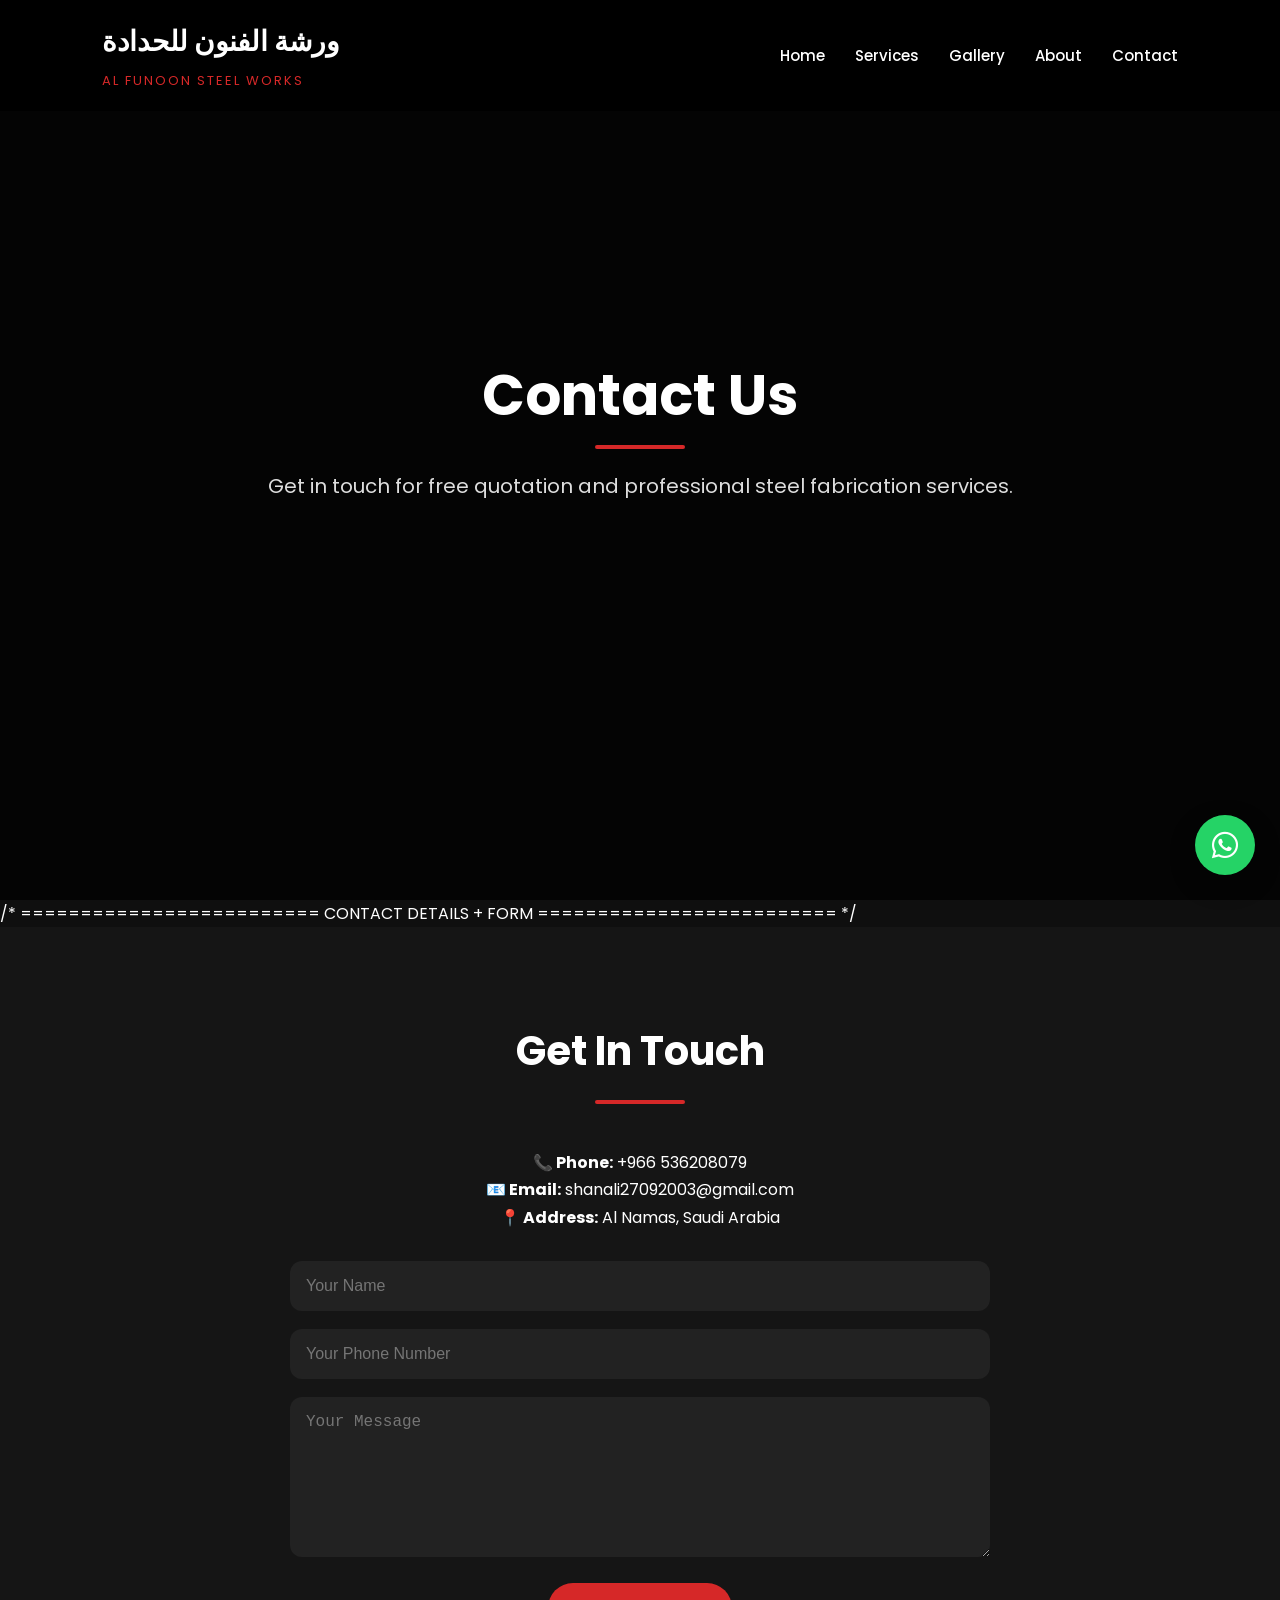
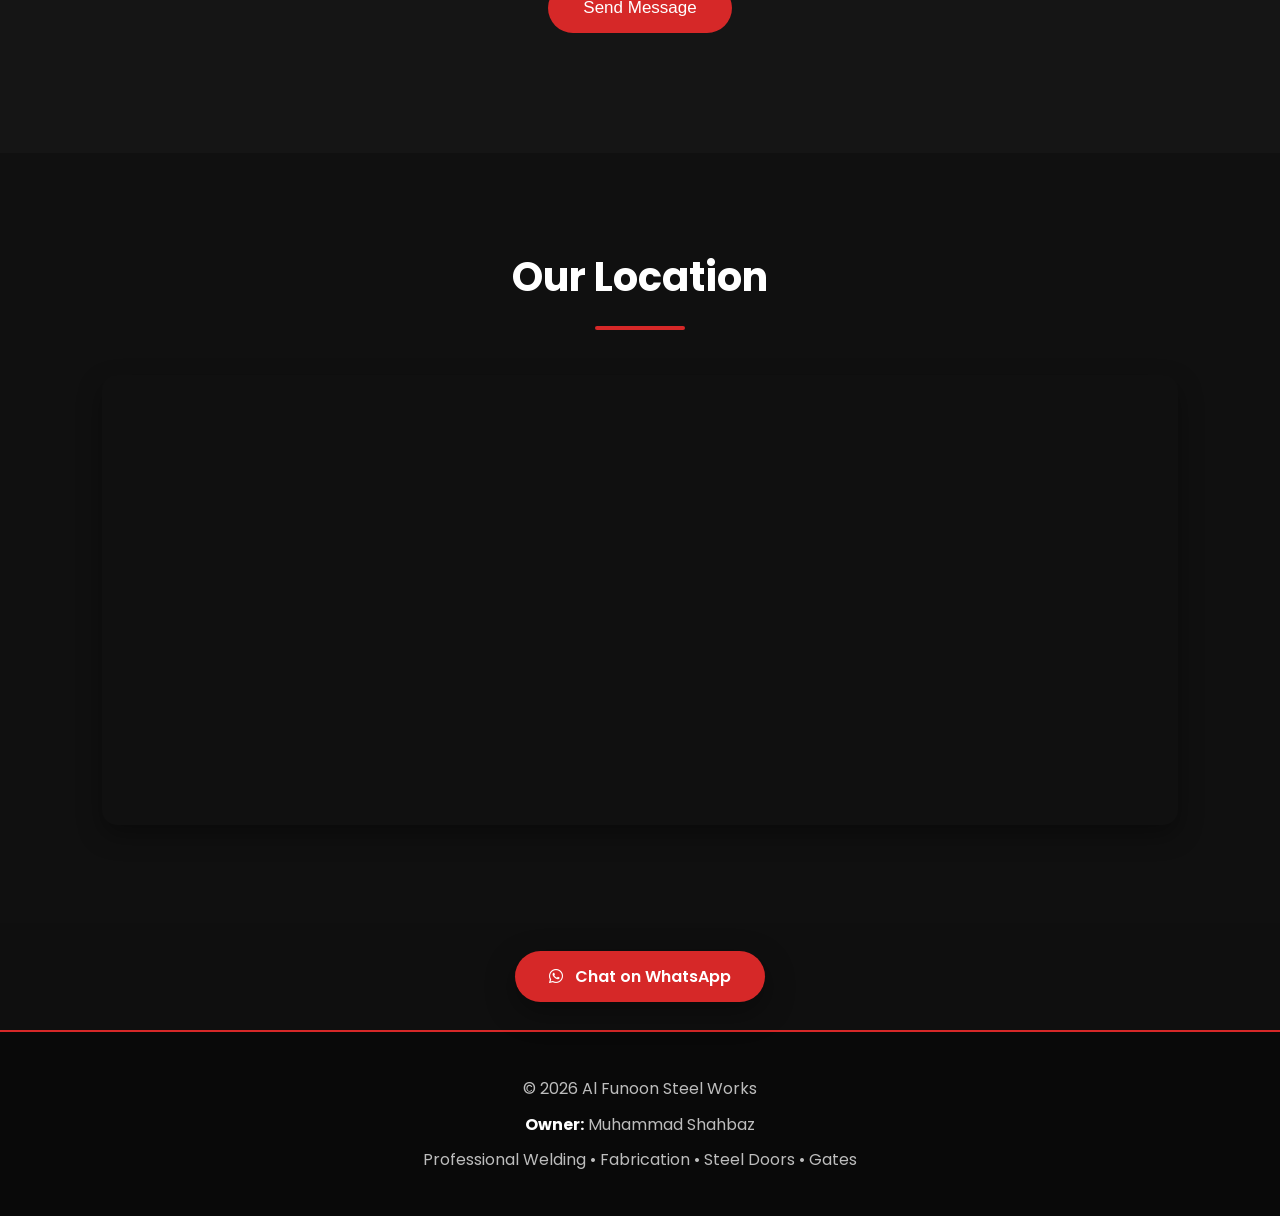
==== contact.html @ 9cab4fa5 "Add contact.html for contact page layout This file contains the HTML structure for the contact page," ====
<!DOCTYPE html>
<html lang="en">

<head>

<meta charset="UTF-8">
<meta http-equiv="X-UA-Compatible" content="IE=edge">
<meta name="viewport" content="width=device-width, initial-scale=1.0">

<title>Contact Us | Al Funoon Steel Works</title>

<meta name="description"
content="Contact Al Funoon Steel Works for steel doors, gates, welding and fabrication services in Saudi Arabia.">

<link rel="stylesheet" href="style.css">

<link rel="preconnect" href="https://fonts.googleapis.com">
<link rel="preconnect" href="https://fonts.gstatic.com" crossorigin>

<link href="https://fonts.googleapis.com/css2?family=Poppins:wght@300;400;500;600;700&display=swap" rel="stylesheet">

<link rel="stylesheet"
href="https://cdnjs.cloudflare.com/ajax/libs/font-awesome/6.6.0/css/all.min.css">

</head>

<body>

<!-- ================= HEADER ================= -->

<header>

<div class="logo">

<h1>ورشة الفنون للحدادة</h1>

<span>AL FUNOON STEEL WORKS</span>

</div>

<nav>

<ul>

<li><a href="index.html">Home</a></li>

<li><a href="services.html">Services</a></li>

<li><a href="gallery.html">Gallery</a></li>

<li><a href="about.html">About</a></li>

<li><a href="contact.html" class="active">Contact</a></li>

</ul>

</nav>

</header>

<!-- ================= HERO ================= -->

<section class="hero">

<div class="hero-content">

<h2>Contact Us</h2>

<p>
Get in touch for free quotation and professional steel fabrication services.
</p>

</div>

</section>/* =========================
   CONTACT DETAILS + FORM
========================= */

<section id="contact">

    <h2>Get In Touch</h2>

    <p><strong>📞 Phone:</strong> +966 536208079</p>
    <p><strong>📧 Email:</strong> shanali27092003@gmail.com</p>
    <p><strong>📍 Address:</strong> Al Namas, Saudi Arabia</p>

    <form id="contactForm" class="contact-form">

        <input type="text" id="name" placeholder="Your Name" required>

        <input type="tel" id="phone" placeholder="Your Phone Number" required>

        <textarea id="message" placeholder="Your Message" required></textarea>

        <button type="submit">Send Message</button>

    </form>

</section>

<!-- ========================= -->
<!-- GOOGLE MAP -->
<!-- ========================= -->

<section id="location">

    <h2>Our Location</h2>

    <iframe
        src="https://www.google.com/maps?q=Al+Namas+Saudi+Arabia&output=embed"
        width="100%"
        height="450"
        style="border:0;border-radius:15px;"
        loading="lazy">
    </iframe>

</section>

<!-- ========================= -->
<!-- WHATSAPP BUTTON -->
<!-- ========================= -->

<div style="text-align:center; margin:40px 0;">

    <a href="https://wa.me/966536208079"
       target="_blank"
       class="btn">

        <i class="fa-brands fa-whatsapp"></i>
        Chat on WhatsApp

    </a>

</div>

<!-- ========================= -->
<!-- FOOTER -->
<!-- ========================= -->

<footer>

    <p>&copy; <span id="year"></span> Al Funoon Steel Works</p>

    <p><strong>Owner:</strong> Muhammad Shahbaz</p>

    <p>Professional Welding • Fabrication • Steel Doors • Gates</p>

</footer>

<script src="script.js"></script>

</body>
</html>
---- style.css ----
/*=========================================
 AL FUNOON STEEL WORKS
 STYLE.CSS PART 1
 Reset • Variables • Loader • Header • Hero
=========================================*/

/* Google Font */
@import url('https://fonts.googleapis.com/css2?family=Poppins:wght@300;400;500;600;700;800&display=swap');

/* Reset */
*{
    margin:0;
    padding:0;
    box-sizing:border-box;
    scroll-behavior:smooth;
}

:root{
    --primary:#d62828;
    --secondary:#111111;
    --dark:#0a0a0a;
    --light:#ffffff;
    --gray:#bdbdbd;
    --bg:#161616;
    --card:#202020;
    --shadow:0 10px 30px rgba(0,0,0,.35);
    --radius:14px;
}

body{
    font-family:'Poppins',sans-serif;
    background:#0f0f0f;
    color:#fff;
    overflow-x:hidden;
    line-height:1.7;
}

/* Scroll Bar */

::-webkit-scrollbar{
    width:10px;
}

::-webkit-scrollbar-track{
    background:#111;
}

::-webkit-scrollbar-thumb{
    background:var(--primary);
    border-radius:20px;
}

::-webkit-scrollbar-thumb:hover{
    background:#ff3b3b;
}

/* Links */

a{
    text-decoration:none;
    color:#fff;
}

/* Images */

img{
    max-width:100%;
    display:block;
}

/* Sections */

section{
    padding:90px 8%;
}

/* Loader */

#loader{
    position:fixed;
    inset:0;
    background:#000;
    display:flex;
    justify-content:center;
    align-items:center;
    z-index:99999;
}

.loader-circle{
    width:75px;
    height:75px;
    border:6px solid #333;
    border-top:6px solid var(--primary);
    border-radius:50%;
    animation:spin 1s linear infinite;
}

@keyframes spin{
    100%{
        transform:rotate(360deg);
    }
}

/* Header */

header{
    position:fixed;
    top:0;
    left:0;
    width:100%;
    padding:18px 8%;
    background:rgba(0,0,0,.80);
    backdrop-filter:blur(12px);
    display:flex;
    justify-content:space-between;
    align-items:center;
    z-index:999;
    transition:.4s;
}

.logo h1{
    color:#fff;
    font-size:28px;
    font-weight:700;
}

.logo span{
    color:var(--primary);
    font-size:13px;
    letter-spacing:2px;
}

/* Navigation */

nav ul{
    display:flex;
    list-style:none;
    gap:30px;
}

nav ul li a{
    font-size:15px;
    font-weight:500;
    transition:.3s;
    position:relative;
}

nav ul li a:hover,
nav ul li a.active{
    color:var(--primary);
}

nav ul li a::after{
    content:"";
    position:absolute;
    width:0;
    height:2px;
    background:var(--primary);
    left:0;
    bottom:-6px;
    transition:.3s;
}

nav ul li a:hover::after{
    width:100%;
}

/* Hero */

.hero{
    min-height:100vh;
    display:flex;
    justify-content:center;
    align-items:center;
    text-align:center;
    background:
    linear-gradient(rgba(0,0,0,.75),rgba(0,0,0,.75)),
    url("images/workshop.jpg") center/cover no-repeat;
}

.hero-content{
    max-width:850px;
}

.hero h2{
    font-size:56px;
    margin-bottom:20px;
    line-height:1.2;
}

.hero p{
    font-size:20px;
    color:#ddd;
    margin-bottom:35px;
}

/* Buttons */

.hero-buttons{
    display:flex;
    justify-content:center;
    gap:18px;
    flex-wrap:wrap;
}

.btn{
    padding:14px 34px;
    background:var(--primary);
    color:#fff;
    border-radius:50px;
    font-weight:600;
    transition:.35s;
    box-shadow:var(--shadow);
}

.btn:hover{
    background:#fff;
    color:#111;
    transform:translateY(-5px);
}

.btn i{
    margin-right:8px;
}/*=========================================
 AL FUNOON STEEL WORKS
 STYLE.CSS PART 2
 Slider • About • Statistics • Services
=========================================*/

/* ========= IMAGE SLIDER ========= */

.slider{
    width:100%;
    padding:60px 8%;
    display:flex;
    gap:20px;
    overflow-x:auto;
    scroll-behavior:smooth;
}

.slider::-webkit-scrollbar{
    display:none;
}

.slide{
    min-width:320px;
    height:230px;
    border-radius:18px;
    overflow:hidden;
    box-shadow:0 15px 35px rgba(0,0,0,.45);
    transition:.4s;
    background:#1c1c1c;
}

.slide:hover{
    transform:translateY(-10px) scale(1.03);
}

.slide img{
    width:100%;
    height:100%;
    object-fit:cover;
    transition:.5s;
}

.slide:hover img{
    transform:scale(1.08);
}

/* ========= ABOUT ========= */

#about{
    background:#141414;
    text-align:center;
}

#about h2{
    font-size:38px;
    color:#d62828;
    margin-bottom:25px;
}

#about p{
    max-width:900px;
    margin:auto;
    color:#ddd;
    font-size:17px;
    line-height:1.9;
}

/* ========= QUICK CONTACT ========= */

.quick-contact{
    display:grid;
    grid-template-columns:repeat(auto-fit,minmax(240px,1fr));
    gap:25px;
    background:#101010;
}

.feature-box{
    background:#1f1f1f;
    padding:35px 25px;
    border-radius:15px;
    text-align:center;
    transition:.35s;
    border:1px solid rgba(255,255,255,.06);
}

.feature-box:hover{
    transform:translateY(-8px);
    border-color:#d62828;
}

.feature-box i{
    font-size:42px;
    color:#d62828;
    margin-bottom:18px;
}

.feature-box h3{
    margin-bottom:10px;
    font-size:22px;
}

.feature-box p{
    color:#cfcfcf;
}

/* ========= STATISTICS ========= */

.statistics{
    display:grid;
    grid-template-columns:repeat(auto-fit,minmax(220px,1fr));
    gap:25px;
    background:#181818;
}

.statistics .card{
    background:#222;
    padding:35px;
    border-radius:16px;
    text-align:center;
    transition:.35s;
    box-shadow:0 10px 30px rgba(0,0,0,.30);
}

.statistics .card:hover{
    transform:translateY(-10px);
    background:#d62828;
}

.statistics h2{
    font-size:42px;
    margin-bottom:12px;
}

.statistics p{
    font-size:17px;
}

/* ========= SERVICES ========= */

.services{
    display:grid;
    grid-template-columns:repeat(auto-fit,minmax(280px,1fr));
    gap:28px;
    margin-top:40px;
}

.services .card{
    background:#1c1c1c;
    padding:35px 25px;
    border-radius:18px;
    text-align:center;
    transition:.4s;
    border:1px solid rgba(255,255,255,.08);
}

.services .card:hover{
    transform:translateY(-12px);
    border-color:#d62828;
    box-shadow:0 18px 35px rgba(0,0,0,.35);
}

.services .card i{
    color:#d62828;
    margin-bottom:18px;
}

.services .card h3{
    font-size:24px;
    margin-bottom:15px;
}

.services .card p{
    color:#d0d0d0;
    font-size:15px;
    line-height:1.8;
}

/* ========= HEADINGS ========= */

section h2{
    text-align:center;
    font-size:40px;
    margin-bottom:45px;
    color:#fff;
    position:relative;
}

section h2::after{
    content:"";
    width:90px;
    height:4px;
    background:#d62828;
    display:block;
    margin:15px auto 0;
    border-radius:10px;
}

/* ========= HIDDEN ANIMATION ========= */

.hidden{
    opacity:0;
    transform:translateY(50px);
    transition:all .8s ease;
}

.show{
    opacity:1;
    transform:translateY(0);
}/*=========================================
 AL FUNOON STEEL WORKS
 STYLE.CSS PART 3
 Reviews • FAQ • Contact • Map • Footer
=========================================*/

/* ========= REVIEWS ========= */

#reviews{
    background:#121212;
}

#reviews .services{
    display:grid;
    grid-template-columns:repeat(auto-fit,minmax(280px,1fr));
    gap:25px;
}

#reviews .card{
    background:#1d1d1d;
    padding:30px;
    border-radius:18px;
    text-align:center;
    transition:.35s;
    border:1px solid rgba(255,255,255,.08);
}

#reviews .card:hover{
    transform:translateY(-10px);
    border-color:#d62828;
}

#reviews h3{
    color:#ffd700;
    font-size:24px;
    margin-bottom:15px;
}

#reviews h4{
    margin-top:20px;
    color:#d62828;
}

#reviews p{
    color:#ddd;
    line-height:1.8;
}

/* ========= FAQ ========= */

#faq{
    background:#181818;
}

#faq .card{
    background:#222;
    padding:25px;
    margin-bottom:20px;
    border-left:5px solid #d62828;
    border-radius:12px;
    transition:.3s;
}

#faq .card:hover{
    background:#2b2b2b;
}

#faq h3{
    margin-bottom:12px;
    color:#fff;
}

#faq p{
    color:#cfcfcf;
    line-height:1.8;
}

/* ========= GOOGLE MAP ========= */

#location{
    background:#101010;
    text-align:center;
}

#location iframe{
    border-radius:15px;
    box-shadow:0 10px 25px rgba(0,0,0,.35);
}

/* ========= CONTACT ========= */

#contact{
    background:#151515;
    text-align:center;
}

.contact-form{
    max-width:700px;
    margin:30px auto;
}

.contact-form input,
.contact-form textarea{
    width:100%;
    padding:16px;
    margin-bottom:18px;
    border:none;
    outline:none;
    border-radius:12px;
    background:#222;
    color:#fff;
    font-size:16px;
}

.contact-form textarea{
    min-height:160px;
    resize:vertical;
}

.contact-form input:focus,
.contact-form textarea:focus{
    border:2px solid #d62828;
}

.contact-form button{
    background:#d62828;
    color:#fff;
    border:none;
    padding:15px 35px;
    border-radius:50px;
    cursor:pointer;
    font-size:17px;
    transition:.3s;
}

.contact-form button:hover{
    background:#fff;
    color:#111;
}

/* ========= FOOTER ========= */

footer{
    background:#090909;
    padding:35px 20px;
    text-align:center;
    border-top:2px solid #d62828;
}

footer p{
    color:#bdbdbd;
    margin:8px 0;
}

footer strong{
    color:#fff;
}

/* ========= FLOATING WHATSAPP ========= */

#whatsapp{
    position:fixed;
    bottom:25px;
    right:25px;
    width:60px;
    height:60px;
    background:#25D366;
    color:#fff;
    border-radius:50%;
    display:flex;
    align-items:center;
    justify-content:center;
    font-size:30px;
    text-decoration:none;
    box-shadow:0 10px 25px rgba(0,0,0,.35);
    z-index:999;
    transition:.3s;
}

#whatsapp:hover{
    transform:scale(1.1);
}

/* ========= BACK TO TOP ========= */

#topBtn{
    position:fixed;
    bottom:100px;
    right:25px;
    width:50px;
    height:50px;
    border:none;
    border-radius:50%;
    background:#d62828;
    color:#fff;
    font-size:22px;
    cursor:pointer;
    display:none;
    z-index:998;
    transition:.3s;
}

#topBtn:hover{
    background:#fff;
    color:#111;
}/*=========================================
 AL FUNOON STEEL WORKS
 STYLE.CSS PART 4 (FINAL)
 Responsive • Animations • Effects
=========================================*/

/* ========= ANIMATIONS ========= */

@keyframes fadeUp{
    from{
        opacity:0;
        transform:translateY(40px);
    }
    to{
        opacity:1;
        transform:translateY(0);
    }
}

.hero-content{
    animation:fadeUp 1.2s ease;
}

.card,
.feature-box,
.service-box,
.slide{
    animation:fadeUp .8s ease;
}

/* ========= HOVER EFFECTS ========= */

.card,
.feature-box,
.service-box,
.btn,
.slide,
.contact-form input,
.contact-form textarea{
    transition:all .35s ease;
}

.card:hover,
.feature-box:hover,
.service-box:hover{
    box-shadow:0 18px 40px rgba(214,40,40,.25);
}

/* ========= IMAGE EFFECT ========= */

img{
    transition:transform .4s ease;
}

img:hover{
    transform:scale(1.03);
}

/* ========= SELECTION ========= */

::selection{
    background:#d62828;
    color:#fff;
}

/* ========= RESPONSIVE ========= */

@media(max-width:992px){

header{
    padding:15px 5%;
}

nav ul{
    gap:18px;
}

.hero h2{
    font-size:42px;
}

.hero p{
    font-size:18px;
}

section{
    padding:70px 5%;
}

.services,
.statistics,
.quick-contact{
    grid-template-columns:repeat(auto-fit,minmax(240px,1fr));
}

}

/* ========= MOBILE ========= */

@media(max-width:768px){

header{
    flex-direction:column;
    gap:15px;
}

nav ul{
    flex-wrap:wrap;
    justify-content:center;
}

.hero{
    min-height:90vh;
    padding:20px;
}

.hero h2{
    font-size:32px;
}

.hero p{
    font-size:16px;
}

.hero-buttons{
    flex-direction:column;
    align-items:center;
}

.btn{
    width:220px;
    text-align:center;
}

.slide{
    min-width:260px;
    height:180px;
}

.services,
.statistics,
.quick-contact{
    grid-template-columns:1fr;
}

.contact-form{
    width:100%;
}

#whatsapp{
    width:55px;
    height:55px;
    font-size:28px;
}

#topBtn{
    width:45px;
    height:45px;
}

}

/* ========= SMALL MOBILE ========= */

@media(max-width:480px){

.logo h1{
    font-size:22px;
}

.logo span{
    font-size:11px;
}

.hero h2{
    font-size:27px;
}

.hero p{
    font-size:15px;
}

section h2{
    font-size:30px;
}

.card,
.feature-box,
.service-box{
    padding:20px;
}

footer{
    font-size:14px;
}

}

/* ========= END ========= */

html{
    scroll-behavior:smooth;
}

body{
    overflow-x:hidden;
}
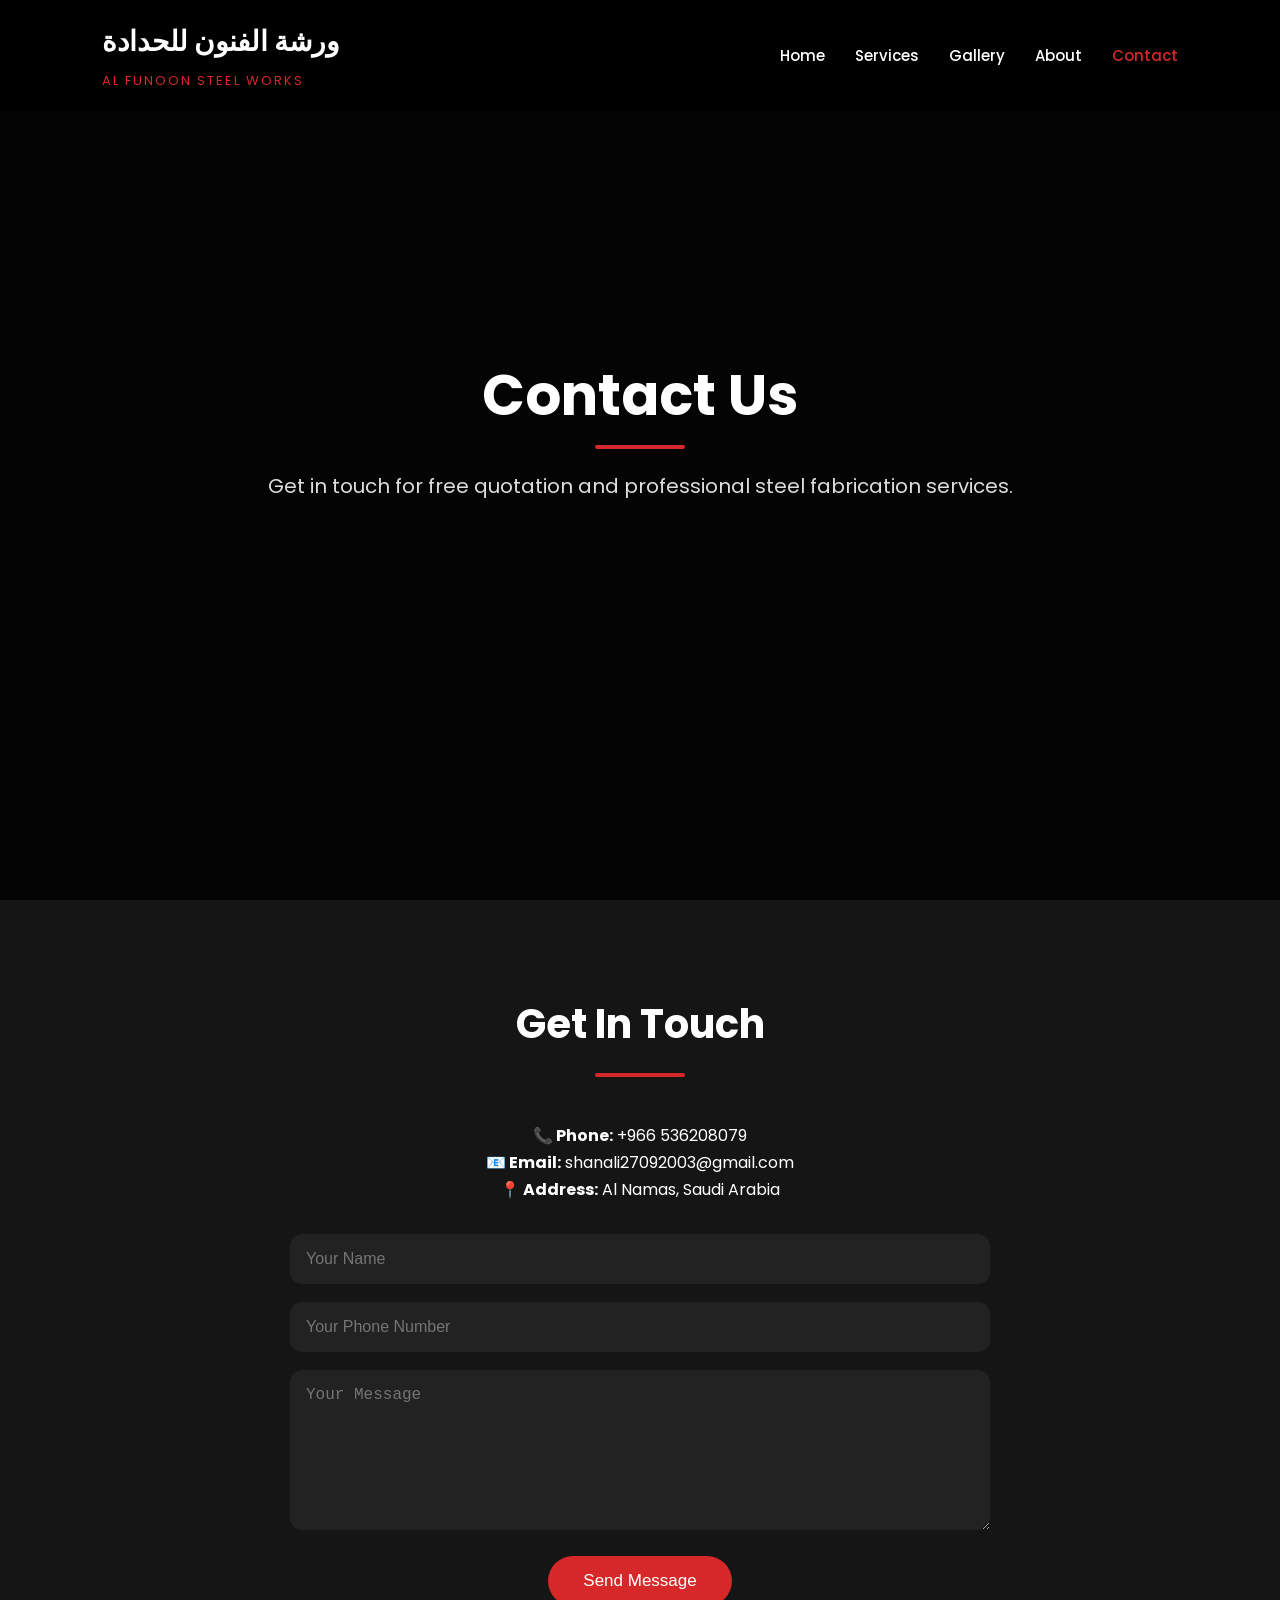
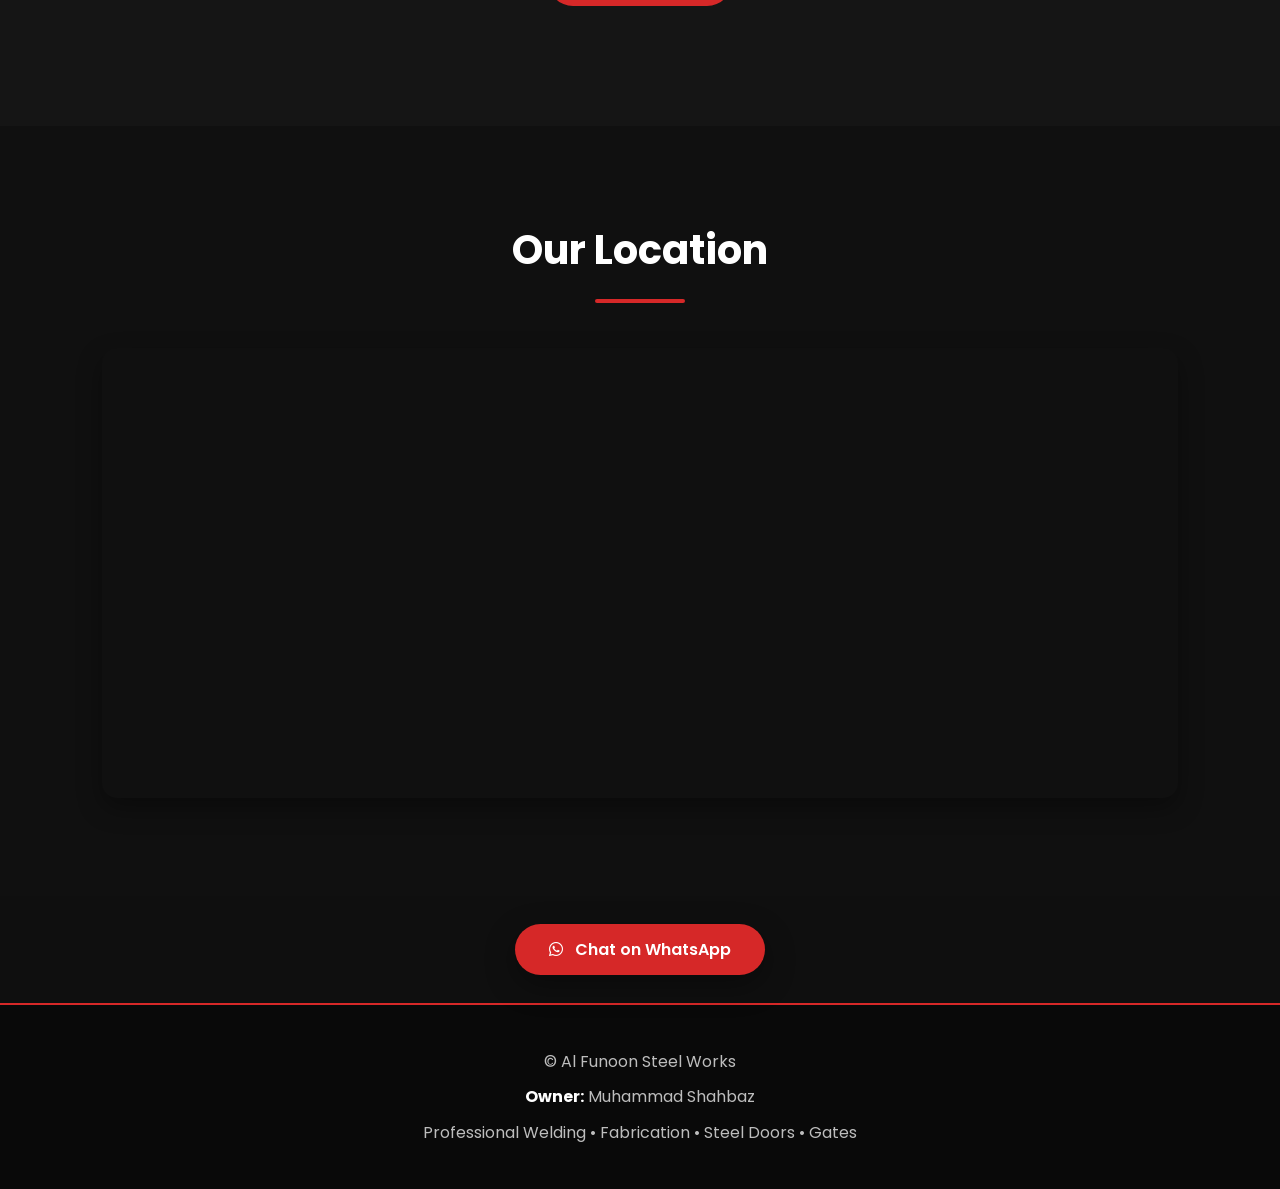
==== commit c0972858: "Fix comment formatting in contact.html Updated comment formatting for contact section." ====
--- a/contact.html
+++ b/contact.html
@@ -72,9 +72,10 @@
 
 </div>
 
-</section>/* =========================
-   CONTACT DETAILS + FORM
-========================= */
+</section>
+   <!-- =========================
+CONTACT DETAILS + FORM
+========================= -->
 
 <section id="contact">
 
--- a/style.css
+++ b/style.css
@@ -840,4 +840,39 @@
 
 body{
     overflow-x:hidden;
-}
+}/* LOADER FIX */
+#loader{
+    position: fixed;
+    top: 0;
+    left: 0;
+    width: 100%;
+    height: 100%;
+    background: #000;
+    display: flex;
+    align-items: center;
+    justify-content: center;
+    z-index: 9999;
+    transition: opacity 0.5s ease;
+}
+
+#loader.hidden{
+    opacity: 0;
+    visibility: hidden;
+}
+window.addEventListener("load", () => {
+
+    const loader = document.getElementById("loader");
+
+    if (loader) {
+
+        loader.classList.add("hidden");
+
+        setTimeout(() => {
+
+            loader.remove(); // fully remove (BEST FIX)
+
+        }, 600);
+
+    }
+
+});
